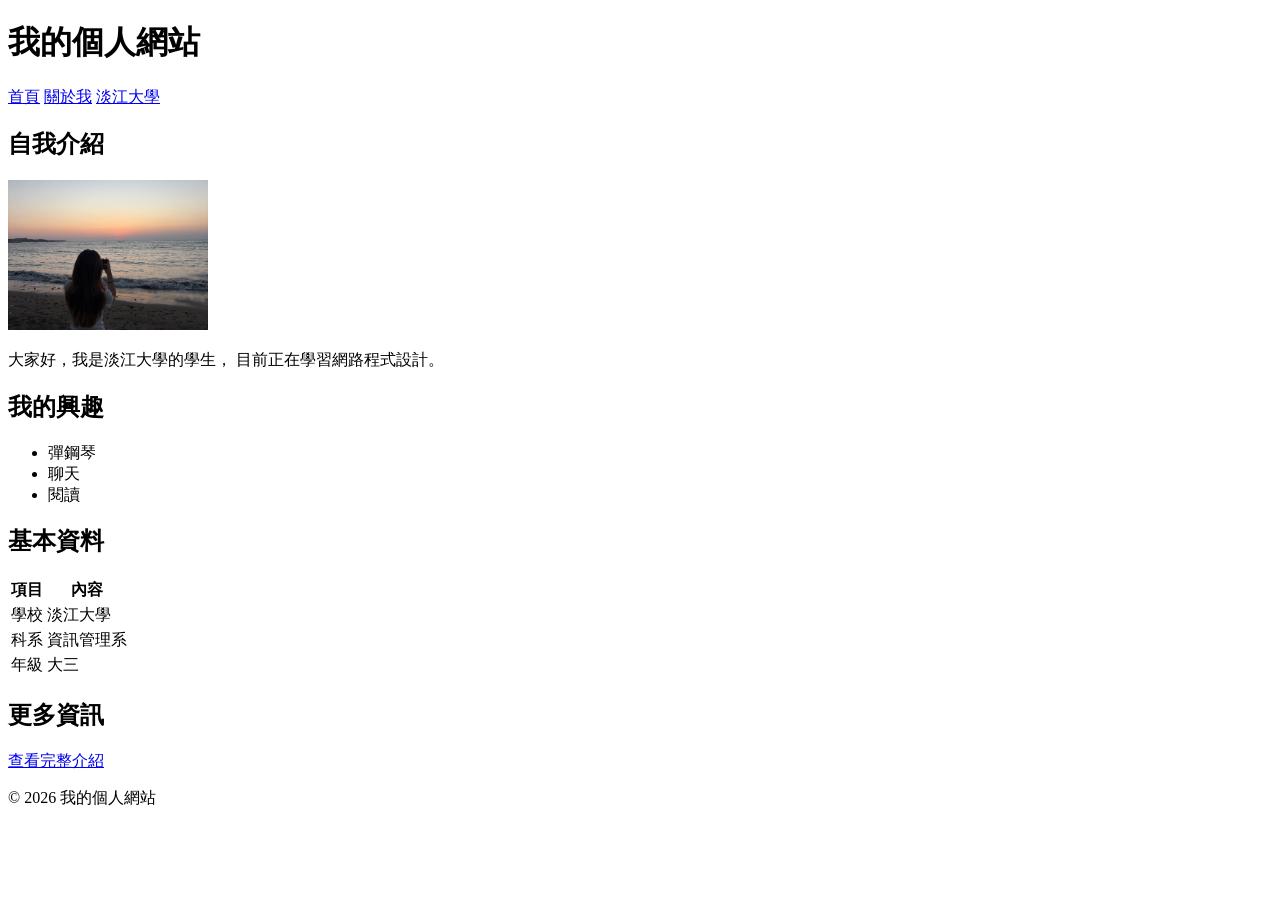
==== index.html @ 94555a4b "重新上傳個人網頁" ====
<!DOCTYPE html>
<html lang="zh-Hant">

<head>
    <meta charset="UTF-8">
    <meta name="viewport" content="width=device-width,initial-scale=1.0">
    <title>我的個人網站</title>
</head>

<body>
    <header>
        <h1>我的個人網站</h1>
        <nav>
            <a href="index.html">首頁</a>
            <a href="about.html">關於我</a>
            <a
            href="https://www.tku.edu.tw/"
            target="_blank"
            rel="noreferrer"
            >淡江大學</a>
        </nav>
    </header>
    <main>
        <section>
            <h2>自我介紹</h2>
            <img
            src="images/profile.jpg"
            alt="我的個人圖片"
            width="200"
            >
            <p>
                大家好，我是淡江大學的學生，
                目前正在學習網路程式設計。
            </p>
            
        </section>

        <section>
            <h2>我的興趣</h2>
            <ul>
                <li>彈鋼琴</li>
                <li>聊天</li>
                <li>閱讀</li>
            </ul>
        </section>

        <section>
            <h2>基本資料</h2>
            
            <table>
                <thead>
                    <tr>
                        <th scope="col">項目</th>
                        <th scope="col">內容</th>
                    </tr>
                </thead>

                <tbody>
                    <tr>
                        <td>學校</td>
                        <td>淡江大學</td>
                    </tr>

                    <tr>
                        <td>科系</td>
                        <td>資訊管理系</td>
                    </tr>

                    <tr>
                        <td>年級</td>
                        <td>大三</td>
                    </tr>
                </tbody>
            </table>
        </section>

        <div>
            <h2>更多資訊</h2>
            <p>
                <a href="about.html">查看完整介紹</a>
            </p>
        </div>
        
        
    </main>

    <footer>
        <p>© 2026 我的個人網站</p>
    </footer>
</body>

</html>
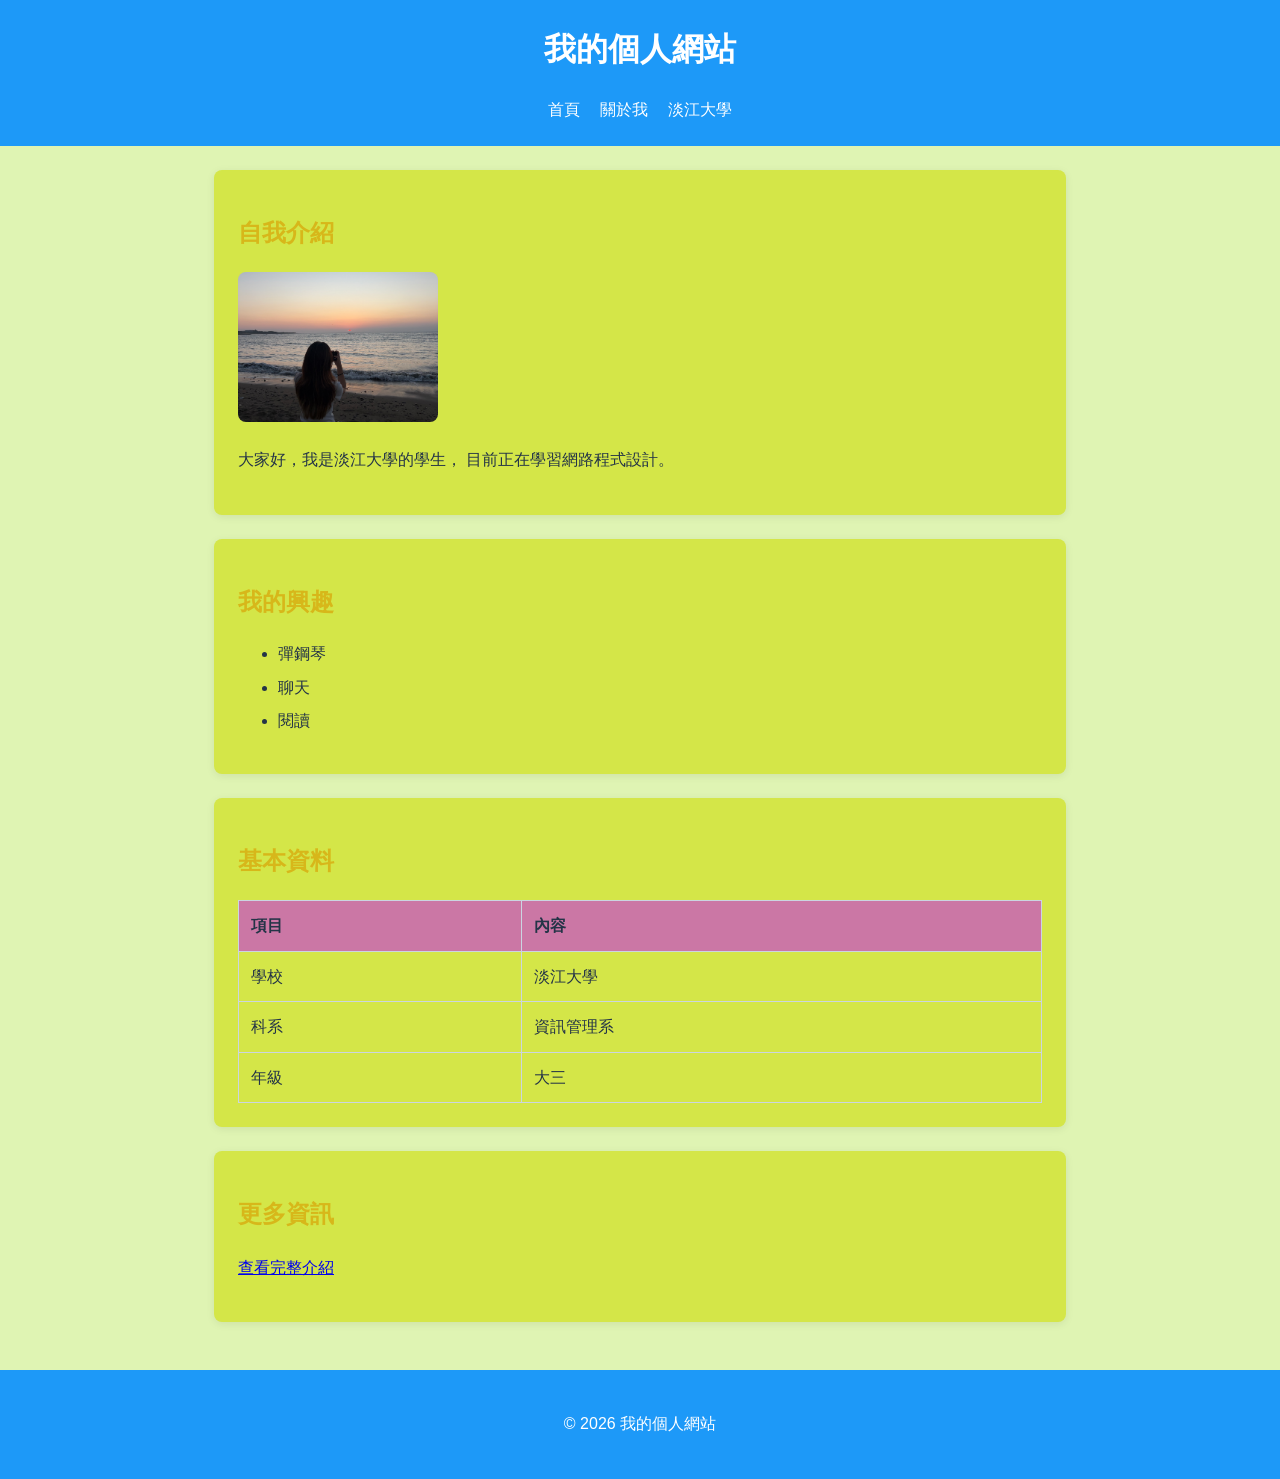
==== commit 271d5d08: "week4" ====
--- a/index.html
+++ b/index.html
@@ -1,10 +1,12 @@
 <!DOCTYPE html>
 <html lang="zh-Hant">
+
 
 <head>
     <meta charset="UTF-8">
     <meta name="viewport" content="width=device-width,initial-scale=1.0">
     <title>我的個人網站</title>
+    <link rel="stylesheet" href="style.css">
 </head>
 
 <body>
--- a/style.css
+++ b/style.css
@@ -0,0 +1,209 @@
+/* 讓寬度計算更容易理解 */
+
+* {
+
+  box-sizing: border-box;
+
+}
+ 
+/* 整個網頁的基本設定 */
+
+body {
+
+  margin: 0;
+
+  color: #243447;
+
+  background-color: #dff4b3;
+
+  font-family: Arial, "Microsoft JhengHei", sans-serif;
+
+  line-height: 1.6;
+
+}
+ 
+/* 頁首與頁尾 */
+
+header,
+
+footer {
+
+  padding: 24px;
+
+  color: white;
+
+  text-align: center;
+
+  background-color: #1d99f8;
+
+}
+ 
+/* 導覽列 */
+
+nav {
+
+  display: flex;
+
+  justify-content: center;
+
+  gap: 20px;
+
+}
+ 
+nav a {
+
+  color: white;
+
+  text-decoration: none;
+
+}
+ 
+nav a:hover {
+
+  text-decoration: underline;
+
+}
+ 
+/* 主要內容 */
+
+main {
+
+  width: 90%;
+
+  max-width: 900px;
+
+  margin: 0 auto;
+
+  padding: 24px;
+
+}
+ 
+/* 內容區段 */
+
+section,
+
+main > div {
+
+  margin-bottom: 24px;
+
+  padding: 24px;
+
+  background-color: rgb(212, 230, 72);
+
+  border-radius: 8px;
+
+  box-shadow: 0 2px 8px rgba(0, 0, 0, 0.08);
+
+}
+ 
+/* 標題與文字 */
+
+h1 {
+
+  margin-top: 0;
+
+}
+ 
+h2 {
+
+  color: #d7b71a;
+
+}
+ 
+p {
+
+  line-height: 1.8;
+
+}
+ 
+/* 圖片 */
+
+img {
+
+  max-width: 100%;
+
+  height: auto;
+
+  border-radius: 8px;
+
+}
+ 
+/* 清單 */
+
+li {
+
+  margin-bottom: 8px;
+
+}
+ 
+/* 表格 */
+
+table {
+
+  width: 100%;
+
+  border-collapse: collapse;
+
+}
+ 
+th,
+
+td {
+
+  padding: 12px;
+
+  border: 1px solid #cbd5e1;
+
+  text-align: left;
+
+}
+ 
+th {
+
+  background-color: #cb77a5;
+
+}
+ 
+/* 手機版面 */
+
+@media (max-width: 600px) {
+
+  header,
+
+  footer {
+
+    padding: 16px;
+
+  }
+ 
+  main {
+
+    width: 100%;
+
+    padding: 16px;
+
+  }
+ 
+  section,
+
+  main > div {
+
+    padding: 16px;
+
+  }
+ 
+  nav {
+
+    flex-direction: column;
+
+    gap: 8px;
+
+  }
+ 
+  table {
+
+    font-size: 14px;
+
+  }
+
+}
